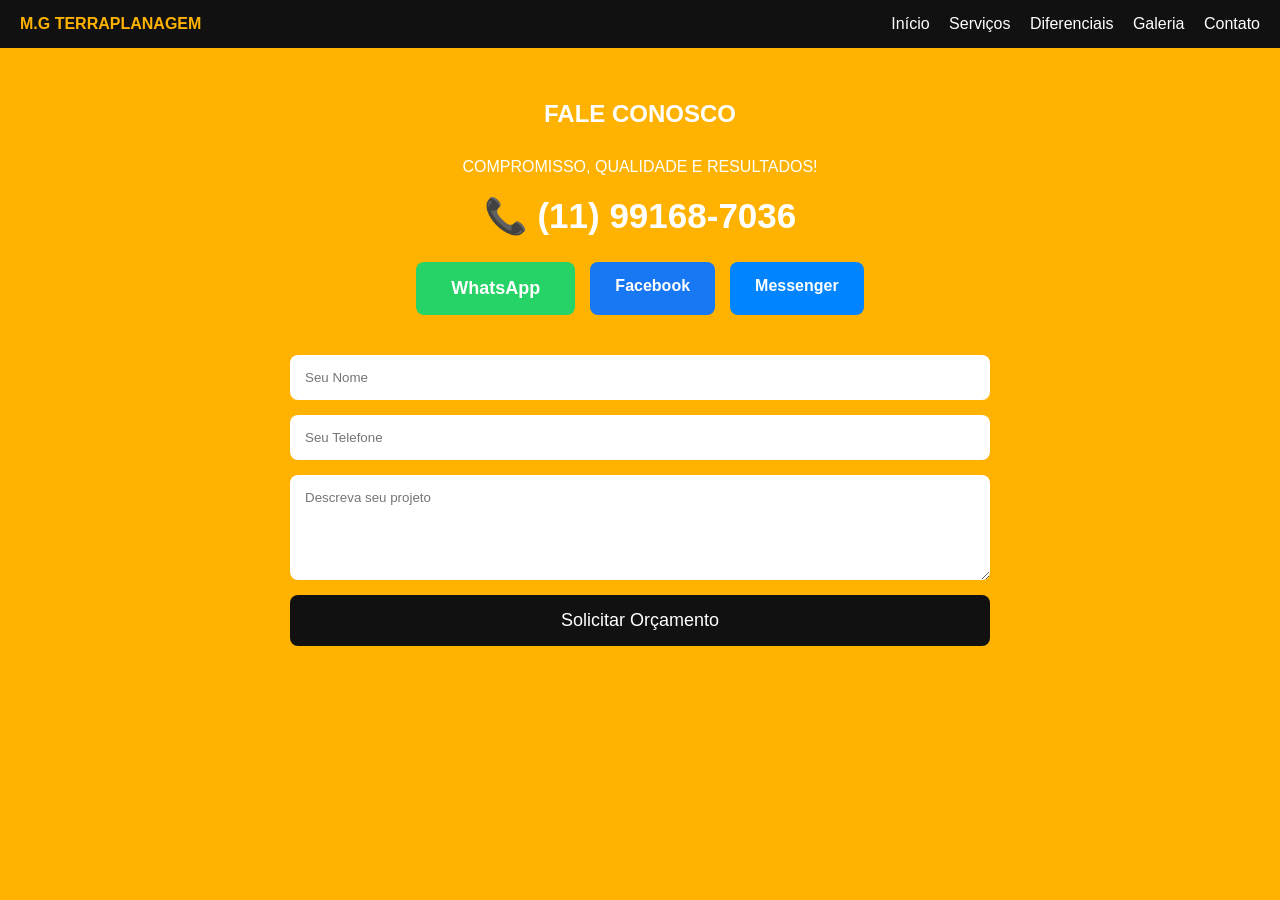
==== contato.html @ e1e9525e "Add files via upload" ====
<!DOCTYPE html>
<html lang="pt-BR">
<head>
<meta charset="UTF-8">
<title>Contato</title>
<link rel="stylesheet" href="style.css">
<meta name="viewport" content="width=device-width, initial-scale=1.0">
</head>
<body>

<header>
<nav class="nav">

<div class="logo">
M.G TERRAPLANAGEM
</div>

<div class="menu">
<a href="index.html">Início</a>
<a href="servicos.html">Serviços</a>
<a href="diferenciais.html">Diferenciais</a>
<a href="galeria.html">Galeria</a>
<a href="contato.html">Contato</a>
</div>

</nav>
</header>

<section class="contato">

<h2 class="titulo" style="color:white;">
FALE CONOSCO
</h2>

<p>
COMPROMISSO, QUALIDADE E RESULTADOS!
</p>

<div class="numero">
📞 (11) 99168-7036
</div>

<div class="redes">

<a class="btn"
href="https://wa.me/5511991687036"
target="_blank">
WhatsApp
</a>

<a class="btn-facebook"
href="https://www.facebook.com/profile.php?id=61590614881264"
target="_blank">
Facebook
</a>

<a class="btn-messenger"
href="https://m.me/61590614881264"
target="_blank">
Messenger
</a>

</div>

<div class="formulario">

<input id="nome" type="text" placeholder="Seu Nome">

<input id="telefone" type="tel" placeholder="Seu Telefone">

<textarea id="descricao" rows="5" placeholder="Descreva seu projeto"></textarea>

<button type="button" onclick="enviarOrcamento()">
Solicitar Orçamento
</button>

</div>

</section>

<script>
function enviarOrcamento() {

    const nome = document.getElementById("nome").value.trim();
    const telefone = document.getElementById("telefone").value.trim();
    const descricao = document.getElementById("descricao").value.trim();

    if(nome === "" || telefone === "" || descricao === ""){
        alert("Preencha todos os campos.");
        return;
    }

    const mensagem =
`Olá, gostaria de solicitar um orçamento.

Nome: ${nome}
Telefone: ${telefone}
Descrição: ${descricao}`;

    const url =
    "https://wa.me/5511991687036?text=" +
    encodeURIComponent(mensagem);

    window.open(url, "_blank");
}
</script>

</body>
</html>
---- style.css ----
*{margin:0;padding:0;box-sizing:border-box;font-family:'Poppins',sans-serif}
body{background:#f7f7f7}
header{position:fixed;top:0;width:100%;background:#111}
.nav{display:flex;justify-content:space-between;padding:15px 20px}
.logo{color:#ffb300;font-weight:800}
.menu a{color:#fff;text-decoration:none;margin-left:15px}
.hero{height:100vh;background:linear-gradient(rgba(0,0,0,.65),rgba(0,0,0,.65)),url('https://images.unsplash.com/photo-1504307651254-35680f356dfd?q=80&w=1600');background-size:cover;display:flex;align-items:center;justify-content:center;text-align:center;color:#fff;padding:20px}
.btn{background:#25D366;color:#fff;padding:15px 30px;text-decoration:none;border-radius:8px}
section{padding:90px 20px}
.titulo{text-align:center;margin-bottom:30px}
.cards{display:grid;grid-template-columns:repeat(auto-fit,minmax(250px,1fr));gap:20px}
.card{background:#fff;padding:20px;border-radius:10px}
.contato{background:#ffb300;color:#fff;text-align:center}
.branco{color:#fff}
.numero{font-size:30px}
footer{background:#000;color:#fff;text-align:center;padding:20px}

/* HERO */

.hero{
min-height:100vh;
background:
linear-gradient(rgba(0,0,0,.65),rgba(0,0,0,.65)),
url('https://images.unsplash.com/photo-1504307651254-35680f356dfd?q=80&w=1600');
background-size:cover;
background-position:center;
display:flex;
align-items:center;
justify-content:center;
text-align:center;
padding:20px;
}

.hero-content{
max-width:900px;
color:white;
}

.hero h1{
font-size:65px;
font-weight:800;
margin-bottom:10px;
}

.hero h2{
font-size:30px;
color:#ffb300;
margin-bottom:20px;
}

.hero p{
font-size:20px;
line-height:1.8;
margin-bottom:30px;
}

.btn{
display:inline-block;
background:#25D366;
color:white;
padding:16px 35px;
border-radius:8px;
text-decoration:none;
font-size:18px;
font-weight:600;
transition:.3s;
}

.btn:hover{
transform:scale(1.05);
}

/* DIFERENCIAIS */

.diferenciais{
background:#111;
color:white;
min-height:100vh;
padding:100px 20px;
}

.grid{
display:grid;
grid-template-columns:repeat(auto-fit,minmax(250px,1fr));
gap:25px;
max-width:1200px;
margin:auto;
}

.box{
background:#1f1f1f;
padding:30px;
border-radius:10px;
text-align:center;
}

/* GALERIA */

.galeria{
background:white;
padding:140px 20px 80px;
}

.fotos{
display:grid;
grid-template-columns:repeat(3,1fr);
gap:20px;
max-width:1200px;
margin:auto;
}

.fotos img{
width:100%;
height:300px;
object-fit:cover;
border-radius:10px;
}

/* CONTATO */

.contato{
background:#ffb300;
color:white;
text-align:center;
min-height:100vh;
padding:100px 20px;
}

.numero{
font-size:35px;
font-weight:700;
margin:20px 0;
}

.formulario{
max-width:700px;
margin:40px auto;
display:flex;
flex-direction:column;
gap:15px;
}

.formulario input,
.formulario textarea{
padding:15px;
border:none;
border-radius:8px;
}

.formulario button{
padding:15px;
background:#111;
color:white;
border:none;
border-radius:8px;
cursor:pointer;
font-size:18px;
}

.redes{
display:flex;
justify-content:center;
gap:15px;
margin:25px 0;
flex-wrap:wrap;
}

.btn-facebook{
background:#1877F2;
color:white;
padding:15px 25px;
border-radius:8px;
text-decoration:none;
font-weight:600;
}

.btn-facebook:hover{
transform:scale(1.05);
}

.btn-messenger{
background:#0084FF;
color:white;
padding:15px 25px;
border-radius:8px;
text-decoration:none;
font-weight:600;
}

.btn-messenger:hover{
transform:scale(1.05);
}

.fotos{
display:grid;
grid-template-columns:repeat(3,1fr);
gap:15px;
max-width:1200px;
margin:auto;
}

.grid{
display:grid;
grid-template-columns:repeat(4,1fr);
gap:25px;
max-width:1200px;
margin:auto;
}

.cards{
display:grid;
grid-template-columns:repeat(3,1fr);
gap:20px;
}

@media (max-width: 768px){
  
.hero{
height:auto;
padding:120px 20px 60px;
}

.hero h1{
font-size:38px;
}

.hero h2{
font-size:22px;
}

.hero p{
font-size:16px;
line-height:1.6;
}

.numero{
font-size:24px;
}

.nav{
flex-direction:column;
align-items:center;
gap:10px;
}

.menu{
display:flex;
flex-wrap:wrap;
justify-content:center;
}

.menu a{
margin:5px;
}



.fotos{
display:grid;
grid-template-columns:repeat(4,1fr);
gap:5px;
}

.fotos img{
width:100%;
height:90px;
object-fit:cover;
border-radius:8px;
}
  
.grid{
grid-template-columns:1fr;
}

.cards{
grid-template-columns:1fr;
}

.btn{
width:100%;
max-width:300px;
}

html,
body{
overflow-x:hidden;
width:100%;
}

img{
max-width:100%;
height:auto;
display:block;
}
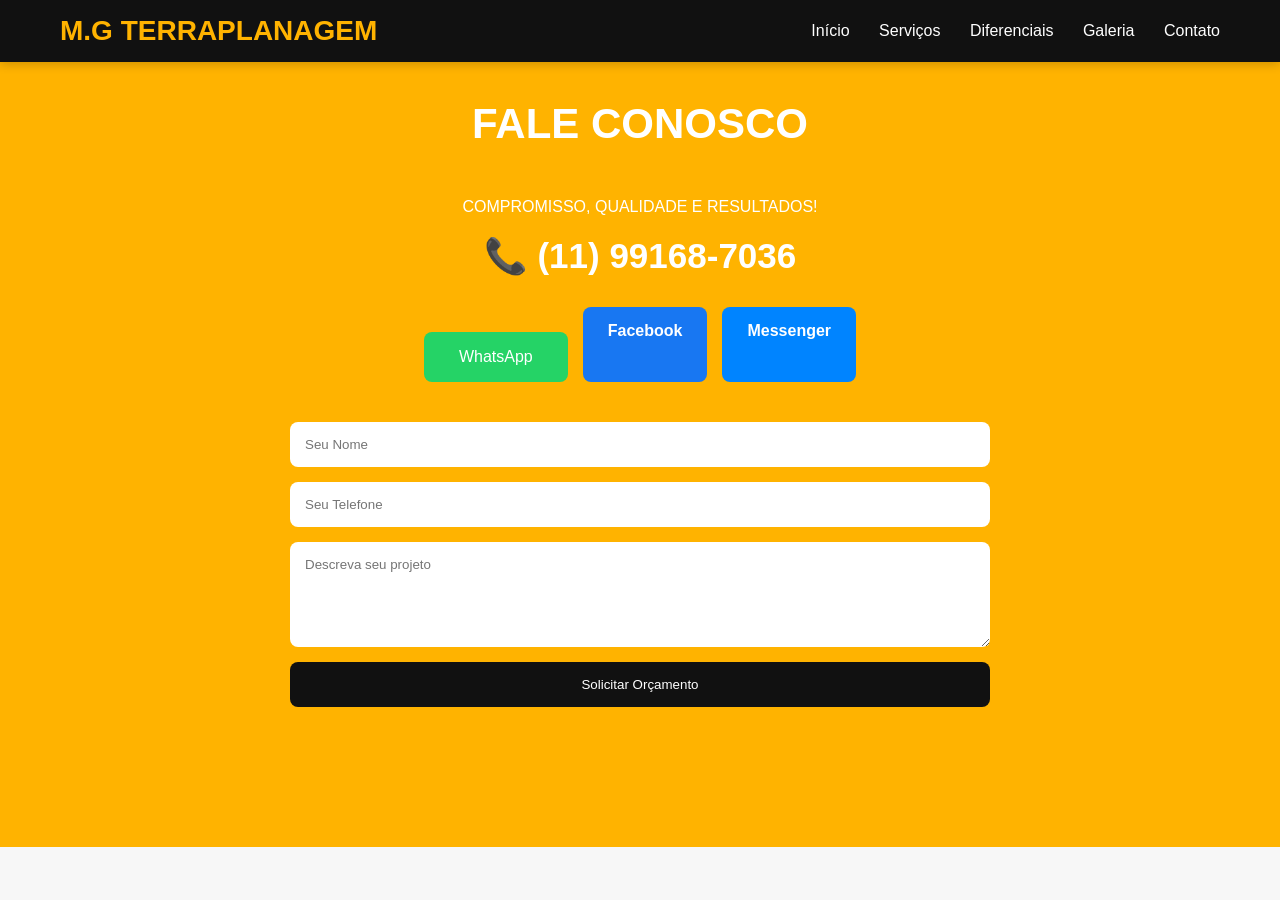
==== commit ed24f3c3: "Update contato.html" ====
--- a/contato.html
+++ b/contato.html
@@ -8,6 +8,8 @@
 </head>
 <body>
 
+
+    
 <header>
 <nav class="nav">
 
--- a/style.css
+++ b/style.css
@@ -1,294 +1,346 @@
-*{margin:0;padding:0;box-sizing:border-box;font-family:'Poppins',sans-serif}
-body{background:#f7f7f7}
-header{position:fixed;top:0;width:100%;background:#111}
-.nav{display:flex;justify-content:space-between;padding:15px 20px}
-.logo{color:#ffb300;font-weight:800}
-.menu a{color:#fff;text-decoration:none;margin-left:15px}
-.hero{height:100vh;background:linear-gradient(rgba(0,0,0,.65),rgba(0,0,0,.65)),url('https://images.unsplash.com/photo-1504307651254-35680f356dfd?q=80&w=1600');background-size:cover;display:flex;align-items:center;justify-content:center;text-align:center;color:#fff;padding:20px}
-.btn{background:#25D366;color:#fff;padding:15px 30px;text-decoration:none;border-radius:8px}
-section{padding:90px 20px}
-.titulo{text-align:center;margin-bottom:30px}
-.cards{display:grid;grid-template-columns:repeat(auto-fit,minmax(250px,1fr));gap:20px}
-.card{background:#fff;padding:20px;border-radius:10px}
-.contato{background:#ffb300;color:#fff;text-align:center}
-.branco{color:#fff}
-.numero{font-size:30px}
-footer{background:#000;color:#fff;text-align:center;padding:20px}
-
-/* HERO */
+/* ==========================================
+   RESET
+========================================== */
+
+*{
+    margin:0;
+    padding:0;
+    box-sizing:border-box;
+    font-family:'Poppins',sans-serif;
+    scroll-behavior:smooth;
+}
+
+body{
+    background:#f7f7f7;
+    color:#333;
+}
+
+/* ==========================================
+   MENU
+========================================== */
+
+header{
+    position:fixed;
+    top:0;
+    left:0;
+    width:100%;
+    background:#111;
+    z-index:999;
+    box-shadow:0 2px 10px rgba(0,0,0,.2);
+}
+
+.nav{
+    max-width:1200px;
+    margin:auto;
+    display:flex;
+    justify-content:space-between;
+    align-items:center;
+    padding:15px 20px;
+}
+
+.logo{
+    color:#ffb300;
+    font-size:28px;
+    font-weight:800;
+}
+
+.menu a{
+    color:white;
+    text-decoration:none;
+    margin-left:25px;
+    font-weight:500;
+}
+
+.menu a:hover{
+    color:#ffb300;
+}
+
+/* ==========================================
+   HERO
+========================================== */
 
 .hero{
-min-height:100vh;
-background:
-linear-gradient(rgba(0,0,0,.65),rgba(0,0,0,.65)),
-url('https://images.unsplash.com/photo-1504307651254-35680f356dfd?q=80&w=1600');
-background-size:cover;
-background-position:center;
-display:flex;
-align-items:center;
-justify-content:center;
-text-align:center;
-padding:20px;
+    min-height:100vh;
+    background:
+    linear-gradient(rgba(0,0,0,.65),rgba(0,0,0,.65)),
+    url('https://images.unsplash.com/photo-1504307651254-35680f356dfd?q=80&w=1600');
+    background-size:cover;
+    background-position:center;
+    display:flex;
+    align-items:center;
+    justify-content:center;
+    text-align:center;
+    padding:20px;
 }
 
 .hero-content{
-max-width:900px;
-color:white;
+    max-width:900px;
+    color:white;
 }
 
 .hero h1{
-font-size:65px;
-font-weight:800;
-margin-bottom:10px;
+    font-size:65px;
+    font-weight:800;
 }
 
 .hero h2{
-font-size:30px;
-color:#ffb300;
-margin-bottom:20px;
+    color:#ffb300;
+    margin:15px 0;
 }
 
 .hero p{
-font-size:20px;
-line-height:1.8;
-margin-bottom:30px;
-}
+    font-size:20px;
+    line-height:1.8;
+}
+
+/* ==========================================
+   BOTÕES
+========================================== */
 
 .btn{
-display:inline-block;
-background:#25D366;
-color:white;
-padding:16px 35px;
-border-radius:8px;
-text-decoration:none;
-font-size:18px;
-font-weight:600;
-transition:.3s;
+    display:inline-block;
+    background:#25D366;
+    color:white;
+    padding:16px 35px;
+    border-radius:8px;
+    text-decoration:none;
+    margin-top:25px;
 }
 
 .btn:hover{
-transform:scale(1.05);
-}
-
-/* DIFERENCIAIS */
+    transform:scale(1.05);
+}
+
+/* ==========================================
+   SEÇÕES
+========================================== */
+
+section{
+    padding:100px 20px;
+}
+
+.titulo{
+    text-align:center;
+    font-size:42px;
+    margin-bottom:50px;
+}
+
+.branco{
+    color:white;
+}
+
+/* ==========================================
+   SERVIÇOS
+========================================== */
+
+.cards{
+    max-width:1200px;
+    margin:auto;
+    display:grid;
+    grid-template-columns:repeat(auto-fit,minmax(280px,1fr));
+    gap:25px;
+}
+
+.card{
+    background:white;
+    padding:30px;
+    border-radius:12px;
+    box-shadow:0 5px 20px rgba(0,0,0,.1);
+    transition:.3s;
+}
+
+.card:hover{
+    transform:translateY(-10px);
+}
+
+.card h3{
+    color:#ff9800;
+    margin-bottom:15px;
+}
+
+.card p{
+    line-height:1.6;
+}
+
+/* ==========================================
+   DIFERENCIAIS
+========================================== */
 
 .diferenciais{
-background:#111;
-color:white;
-min-height:100vh;
-padding:100px 20px;
+    background:#111;
+    color:white;
+    width:100%;
+    min-height:calc(100vh - 80px);
+    padding:120px 20px 80px;
 }
 
 .grid{
-display:grid;
-grid-template-columns:repeat(auto-fit,minmax(250px,1fr));
-gap:25px;
-max-width:1200px;
-margin:auto;
+    max-width:1200px;
+    margin:auto;
+    display:grid;
+    grid-template-columns:repeat(auto-fit,minmax(250px,1fr));
+    gap:25px;
 }
 
 .box{
-background:#1f1f1f;
-padding:30px;
-border-radius:10px;
-text-align:center;
-}
-
-/* GALERIA */
+    background:#1f1f1f;
+    padding:30px;
+    border-radius:10px;
+    text-align:center;
+}
+
+/* ==========================================
+   GALERIA
+========================================== */
 
 .galeria{
-background:white;
-padding:140px 20px 80px;
+    background:white;
 }
 
 .fotos{
-display:grid;
-grid-template-columns:repeat(3,1fr);
-gap:20px;
-max-width:1200px;
-margin:auto;
+    max-width:1200px;
+    margin:auto;
+    display:grid;
+    grid-template-columns:repeat(auto-fit,minmax(300px,1fr));
+    gap:20px;
 }
 
 .fotos img{
-width:100%;
-height:300px;
-object-fit:cover;
-border-radius:10px;
-}
-
-/* CONTATO */
+    width:100%;
+    height:300px;
+    object-fit:cover;
+    border-radius:10px;
+}
+
+/* ==========================================
+   CONTATO
+========================================== */
 
 .contato{
-background:#ffb300;
-color:white;
-text-align:center;
-min-height:100vh;
-padding:100px 20px;
+    background:#ffb300;
+    color:white;
+    text-align:center;
 }
 
 .numero{
-font-size:35px;
-font-weight:700;
-margin:20px 0;
+    font-size:35px;
+    font-weight:700;
+    margin:20px 0;
 }
 
 .formulario{
-max-width:700px;
-margin:40px auto;
-display:flex;
-flex-direction:column;
-gap:15px;
+    max-width:700px;
+    margin:40px auto;
+    display:flex;
+    flex-direction:column;
+    gap:15px;
 }
 
 .formulario input,
 .formulario textarea{
-padding:15px;
-border:none;
-border-radius:8px;
+    padding:15px;
+    border:none;
+    border-radius:8px;
 }
 
 .formulario button{
-padding:15px;
-background:#111;
-color:white;
-border:none;
-border-radius:8px;
-cursor:pointer;
-font-size:18px;
+    padding:15px;
+    border:none;
+    border-radius:8px;
+    background:#111;
+    color:white;
+    cursor:pointer;
 }
 
 .redes{
-display:flex;
-justify-content:center;
-gap:15px;
-margin:25px 0;
-flex-wrap:wrap;
+    display:flex;
+    justify-content:center;
+    gap:15px;
+    margin:30px 0;
+    flex-wrap:wrap;
+}
+
+.btn-facebook,
+.btn-messenger{
+    color:white;
+    padding:15px 25px;
+    border-radius:8px;
+    text-decoration:none;
+    font-weight:600;
 }
 
 .btn-facebook{
-background:#1877F2;
-color:white;
-padding:15px 25px;
-border-radius:8px;
-text-decoration:none;
-font-weight:600;
-}
-
-.btn-facebook:hover{
-transform:scale(1.05);
+    background:#1877F2;
 }
 
 .btn-messenger{
-background:#0084FF;
-color:white;
-padding:15px 25px;
-border-radius:8px;
-text-decoration:none;
-font-weight:600;
-}
-
-.btn-messenger:hover{
-transform:scale(1.05);
+    background:#0084FF;
+}
+
+/* ==========================================
+   RODAPÉ
+========================================== */
+
+footer{
+    background:#000;
+    color:white;
+    text-align:center;
+    padding:25px;
+}
+
+/* ==========================================
+   CELULAR
+========================================== */
+
+@media(max-width:768px){
+
+.nav{
+    flex-direction:column;
+}
+
+.menu{
+    display:flex;
+    flex-wrap:wrap;
+    justify-content:center;
+}
+
+.menu a{
+    margin:8px;
+}
+
+.hero h1{
+    font-size:42px;
+}
+
+.hero h2{
+    font-size:24px;
+}
+
+.hero p{
+    font-size:18px;
+}
+
+.cards,
+.grid{
+    grid-template-columns:1fr;
 }
 
 .fotos{
-display:grid;
-grid-template-columns:repeat(3,1fr);
-gap:15px;
-max-width:1200px;
-margin:auto;
-}
-
-.grid{
-display:grid;
-grid-template-columns:repeat(4,1fr);
-gap:25px;
-max-width:1200px;
-margin:auto;
-}
-
-.cards{
-display:grid;
-grid-template-columns:repeat(3,1fr);
-gap:20px;
-}
-
-@media (max-width: 768px){
-  
-.hero{
-height:auto;
-padding:120px 20px 60px;
-}
-
-.hero h1{
-font-size:38px;
-}
-
-.hero h2{
-font-size:22px;
-}
-
-.hero p{
-font-size:16px;
-line-height:1.6;
-}
-
-.numero{
-font-size:24px;
-}
-
-.nav{
-flex-direction:column;
-align-items:center;
-gap:10px;
-}
-
-.menu{
-display:flex;
-flex-wrap:wrap;
-justify-content:center;
-}
-
-.menu a{
-margin:5px;
-}
-
-
-
-.fotos{
-display:grid;
-grid-template-columns:repeat(4,1fr);
-gap:5px;
+    grid-template-columns:repeat(2,1fr);
 }
 
 .fotos img{
-width:100%;
-height:90px;
-object-fit:cover;
-border-radius:8px;
-}
-  
-.grid{
-grid-template-columns:1fr;
-}
-
-.cards{
-grid-template-columns:1fr;
+    height:120px;
 }
 
 .btn{
-width:100%;
-max-width:300px;
+    width:100%;
+    max-width:300px;
 }
 
 html,
 body{
-overflow-x:hidden;
-width:100%;
-}
-
-img{
-max-width:100%;
-height:auto;
-display:block;
-}
+    overflow-x:hidden;
+}
+
+}
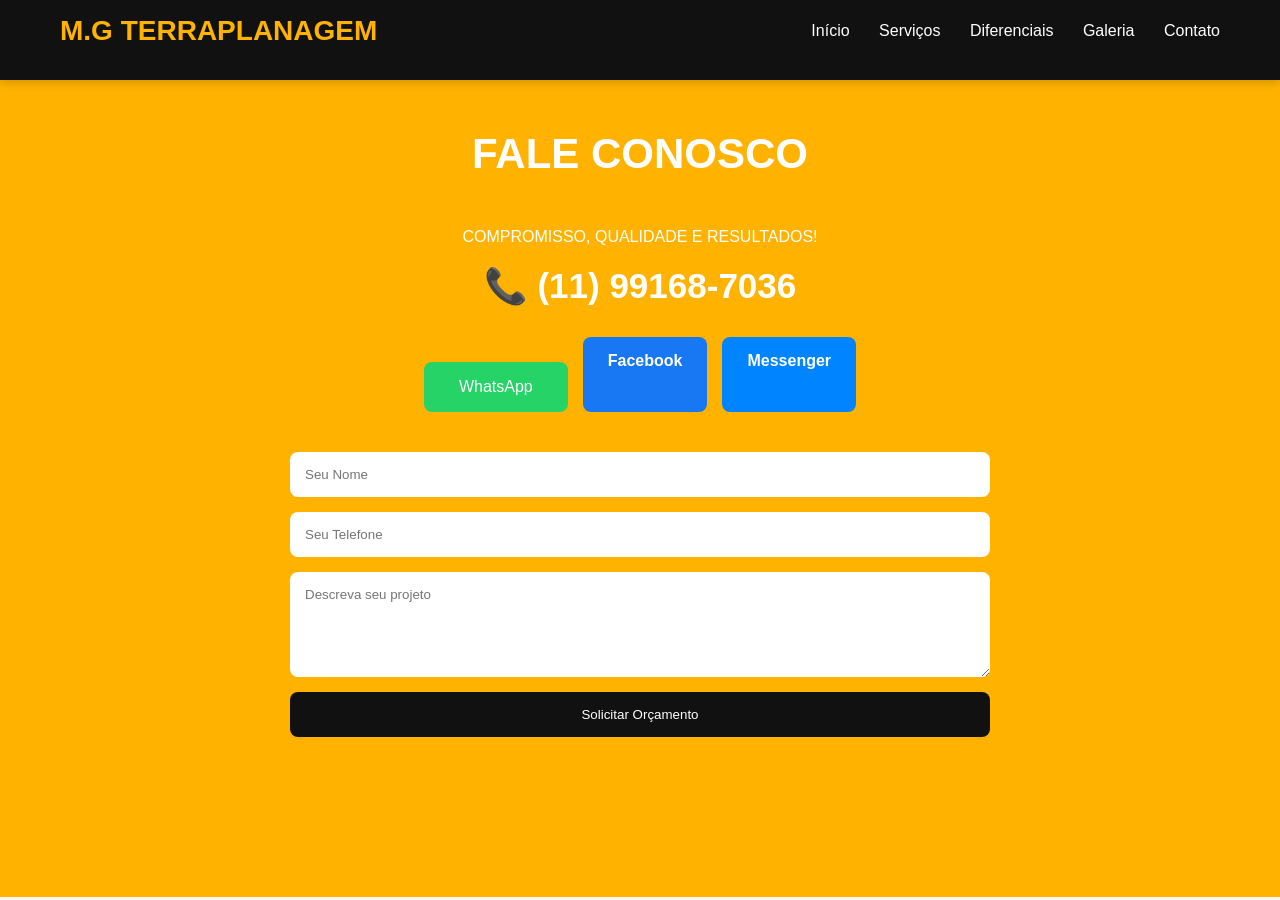
==== commit 3bda639f: "Update contato.html" ====
--- a/contato.html
+++ b/contato.html
@@ -28,7 +28,7 @@
 </nav>
 </header>
 
-<section class="contato">
+<section class="contato pagina">
 
 <h2 class="titulo" style="color:white;">
 FALE CONOSCO
--- a/style.css
+++ b/style.css
@@ -24,9 +24,14 @@
     top:0;
     left:0;
     width:100%;
+   height:80px;
     background:#111;
     z-index:999;
     box-shadow:0 2px 10px rgba(0,0,0,.2);
+}
+
+.pagina{
+    padding-top:130px;
 }
 
 .nav{
@@ -116,7 +121,7 @@
 ========================================== */
 
 section{
-    padding:100px 20px;
+    padding:120px; 20px 80px;
 }
 
 .titulo{
@@ -294,18 +299,29 @@
 
 @media(max-width:768px){
 
+@media(max-width:768px){
+
 .nav{
-    flex-direction:column;
+    flex-direction:row;
+    justify-content:space-between;
+    align-items:center;
+    padding:10px 15px;
+}
+
+.logo{
+    font-size:20px;
 }
 
 .menu{
     display:flex;
     flex-wrap:wrap;
-    justify-content:center;
+    justify-content:flex-end;
+    gap:8px;
 }
 
 .menu a{
-    margin:8px;
+    margin:0;
+    font-size:14px;
 }
 
 .hero h1{
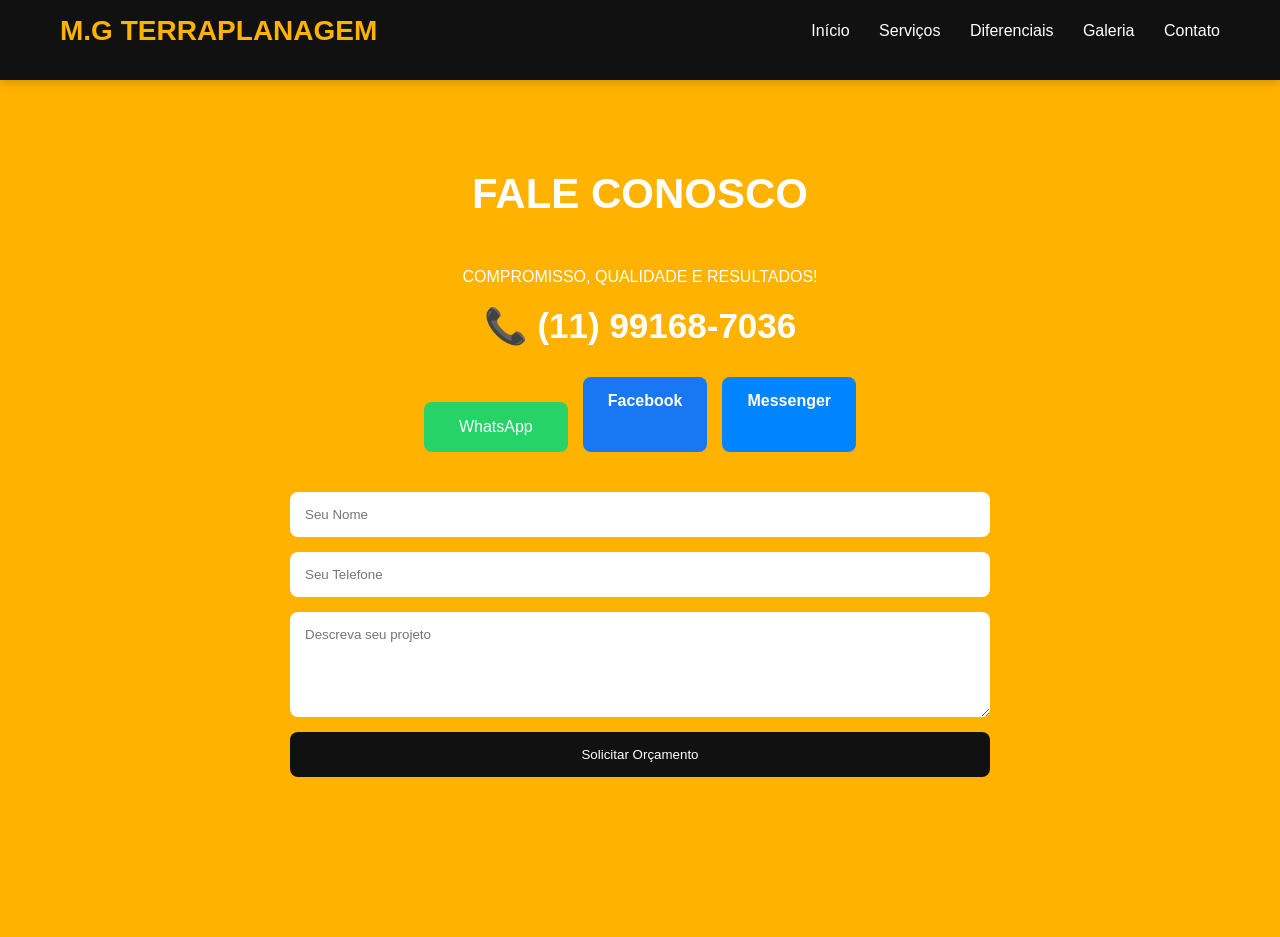
==== commit b69a7605: "Update contato.html" ====
--- a/contato.html
+++ b/contato.html
@@ -2,7 +2,7 @@
 <html lang="pt-BR">
 <head>
 <meta charset="UTF-8">
-<title>Contato</title>
+<title>Contato MB Terraplanagem Itatiba | Solicite um Orçamento</title>
 <link rel="stylesheet" href="style.css">
 <meta name="viewport" content="width=device-width, initial-scale=1.0">
 </head>
--- a/style.css
+++ b/style.css
@@ -31,7 +31,7 @@
 }
 
 .pagina{
-    padding-top:130px;
+    padding-top:170px;
 }
 
 .nav{
@@ -175,8 +175,11 @@
     background:#111;
     color:white;
     width:100%;
-    min-height:calc(100vh - 80px);
-    padding:120px 20px 80px;
+    min-height:100vh;
+    padding:120px 20px;
+    display:flex;
+    flex-direction:column;
+    justify-content:center;
 }
 
 .grid{
@@ -198,23 +201,73 @@
    GALERIA
 ========================================== */
 
-.galeria{
-    background:white;
-}
-
-.fotos{
-    max-width:1200px;
-    margin:auto;
-    display:grid;
-    grid-template-columns:repeat(auto-fit,minmax(300px,1fr));
-    gap:20px;
-}
-
-.fotos img{
-    width:100%;
-    height:300px;
-    object-fit:cover;
-    border-radius:10px;
+/* GALERIA */
+.galeria {
+    padding:130px 20px 40px;
+    max-width: 1200px;
+    margin: 0 auto;
+}
+
+.galeria h1 {
+    text-align: center;
+    font-size: 50px;
+    margin-bottom: 40px;
+   color: #222;
+}
+
+/* Grade das fotos */
+.galeria-container {
+    display: grid;
+    grid-template-columns: repeat(4, 1fr);
+    gap: 20px;
+}
+
+/* Fotos */
+.galeria-container img {
+    width: 100%;
+    height: 220px;
+    object-fit: cover;
+    display: block;
+    border-radius: 15px;
+}
+
+/* TABLET */
+@media (max-width: 900px) {
+
+    .galeria-container {
+        grid-template-columns: repeat(3, 1fr);
+        gap: 15px;
+    }
+
+    .galeria-container img {
+        height: 200px;
+    }
+}
+
+/* CELULAR */
+@media (max-width: 600px) {
+
+    .galeria {
+        padding: 110px 15px 30px;
+    }
+
+    .galeria h1 {
+        font-size: 38px;
+        line-height: 1.1.1;
+        margin-bottom: 30px;
+    }
+
+    .galeria-container {
+        grid-template-columns: repeat(2, 1fr);
+        gap: 15px;
+    }
+
+    .galeria-container img {
+        width: 100%;
+        height: 190px;
+        object-fit: cover;
+        border-radius: 15px;
+    }
 }
 
 /* ==========================================
@@ -297,66 +350,105 @@
    CELULAR
 ========================================== */
 
-@media(max-width:768px){
-
-@media(max-width:768px){
-
-.nav{
-    flex-direction:row;
-    justify-content:space-between;
-    align-items:center;
-    padding:10px 15px;
-}
-
-.logo{
-    font-size:20px;
-}
-
-.menu{
-    display:flex;
-    flex-wrap:wrap;
-    justify-content:flex-end;
-    gap:8px;
-}
-
-.menu a{
-    margin:0;
-    font-size:14px;
-}
-
-.hero h1{
-    font-size:42px;
-}
-
-.hero h2{
-    font-size:24px;
-}
-
-.hero p{
-    font-size:18px;
-}
-
-.cards,
-.grid{
-    grid-template-columns:1fr;
-}
-
-.fotos{
-    grid-template-columns:repeat(2,1fr);
-}
-
-.fotos img{
-    height:120px;
-}
-
-.btn{
-    width:100%;
-    max-width:300px;
-}
-
-html,
-body{
-    overflow-x:hidden;
-}
-
-}
+@media (max-width:768px){
+
+    .pagina{
+        padding-top:180px;
+    }
+
+    /* MENU */
+
+    header{
+        position:fixed;
+        top:0;
+        left:0;
+        width:100%;
+        height:auto;
+        background:#111;
+        z-index:999;
+    }
+
+    .nav{
+        width:100%;
+        display:flex;
+        flex-direction:column;
+        align-items:center;
+        justify-content:center;
+        padding:12px 8px 14px;
+    }
+
+    .logo{
+        color:#ffb300;
+        font-size:20px;
+        font-weight:800;
+        text-align:center;
+        margin:0 0 12px 0;
+        white-space:nowrap;
+    }
+
+    .menu{
+        width:100%;
+        display:flex;
+        flex-direction:row;
+        justify-content:center;
+        align-items:center;
+        flex-wrap:nowrap;
+        gap:14px;
+    }
+
+    .menu a{
+        margin:0;
+        color:white;
+        text-decoration:none;
+        font-size:14px;
+        font-weight:600;
+        white-space:nowrap;
+    }
+
+    /* PÁGINA INICIAL */
+
+    .hero{
+        padding-top:140px;
+    }
+
+    .hero h1{
+        font-size:42px;
+    }
+
+    .hero h2{
+        font-size:24px;
+    }
+
+    .hero p{
+        font-size:18px;
+    }
+
+    /* SERVIÇOS */
+
+    .cards,
+    .grid{
+        grid-template-columns:1fr;
+    }
+
+    /* GALERIA */
+
+    .fotos{
+        grid-template-columns:repeat(2,1fr);
+    }
+
+    .fotos img{
+        height:120px;
+    }
+
+    /* BOTÃO */
+
+    .btn{
+        width:100%;
+        max-width:300px;
+    }
+
+    html,
+    body{
+        overflow-x:hidden;
+    }
+}
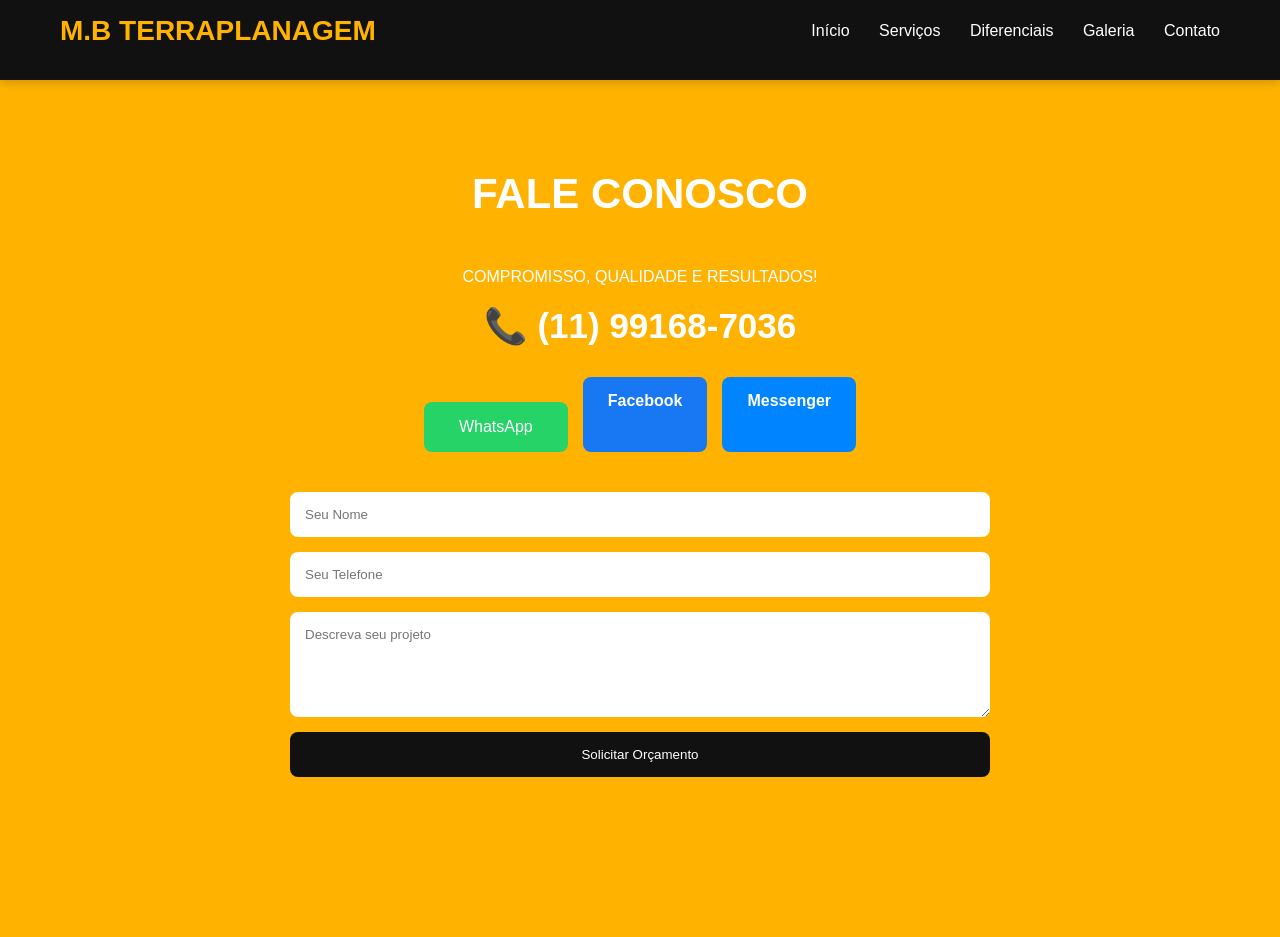
==== commit 4dff705d: "Update contato.html" ====
--- a/contato.html
+++ b/contato.html
@@ -14,7 +14,7 @@
 <nav class="nav">
 
 <div class="logo">
-M.G TERRAPLANAGEM
+M.B TERRAPLANAGEM
 </div>
 
 <div class="menu">
--- a/style.css
+++ b/style.css
@@ -452,3 +452,96 @@
         overflow-x:hidden;
     }
 }
+
+
+/* ==========================================
+   CABEÇALHO SOMENTE DA PÁGINA INICIAL
+========================================== */
+
+.header-inicio{
+    position:fixed;
+    top:0;
+    left:0;
+    width:100%;
+    height:80px;
+    background:#111;
+    z-index:999;
+}
+
+.nav-inicio{
+    max-width:1200px;
+    height:80px;
+    margin:auto;
+    display:flex;
+    justify-content:space-between;
+    align-items:center;
+    padding:0 20px;
+}
+
+.logo-inicio{
+    color:#ffb300;
+    font-size:28px;
+    font-weight:800;
+}
+
+.menu-inicio{
+    display:flex;
+    align-items:center;
+    gap:25px;
+}
+
+.menu-inicio a{
+    color:white;
+    text-decoration:none;
+    font-weight:500;
+}
+
+
+/* CELULAR - SÓ PÁGINA INICIAL */
+
+@media(max-width:768px){
+
+    .header-inicio{
+        height:auto;
+        min-height:120px;
+    }
+
+    .nav-inicio{
+        width:100%;
+        height:auto;
+
+        display:flex;
+        flex-direction:column;
+
+        align-items:center;
+        justify-content:center;
+
+        padding:12px 8px 14px;
+    }
+
+    .logo-inicio{
+        font-size:20px;
+        margin-bottom:12px;
+        text-align:center;
+    }
+
+    .menu-inicio{
+        width:100%;
+
+        display:flex;
+        flex-direction:row;
+
+        justify-content:center;
+        align-items:center;
+
+        flex-wrap:wrap;
+
+        gap:10px 16px;
+    }
+
+    .menu-inicio a{
+        font-size:14px;
+        margin:0;
+        white-space:nowrap;
+    }
+}
